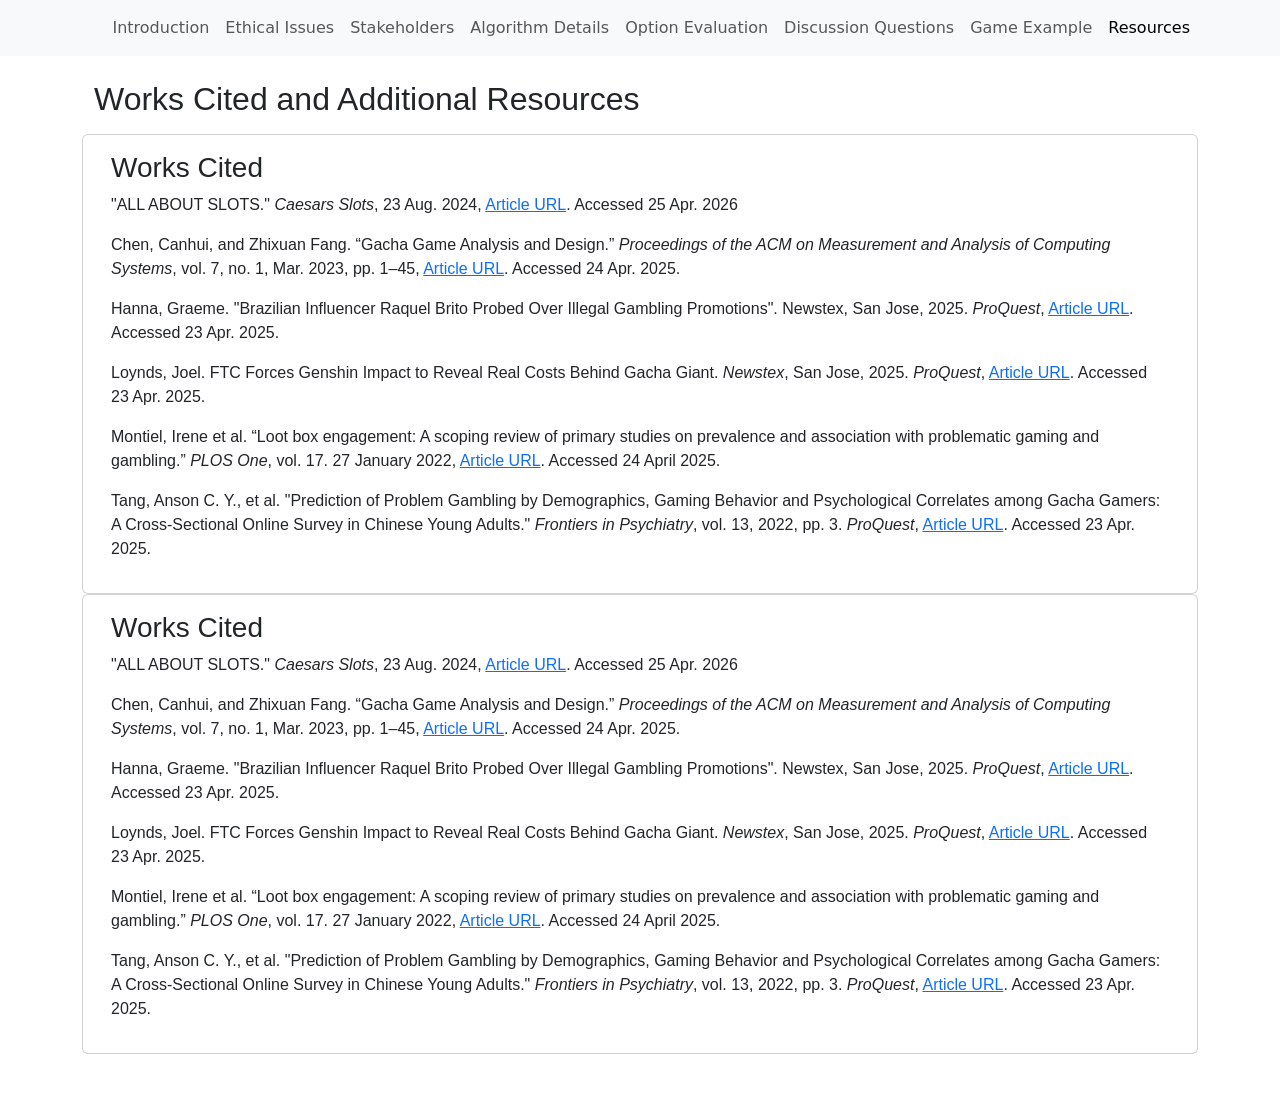
==== bibliography.html @ 875c864f "Moved sections around in game.html, created a bibliography page" ====
<!DOCTYPE html>
<html>
    <head>
        <meta charset="utf-8">
        <meta name="viewport" content="width=device-width, initial-scale=1">
        <title>Algorithm Details</title>
        <link href="https://cdn.jsdelivr.net/npm/bootstrap@5.2.3/dist/css/bootstrap.min.css" rel="stylesheet" integrity="sha384-rbsA2VBKQhggwzxH7pPCaAqO46MgnOM80zW1RWuH61DGLwZJEdK2Kadq2F9CUG65" crossorigin="anonymous">
        <link rel="stylesheet" href="src/styles.css">
    </head>
    <body>
        <!-- Header / Navigation Bar -->
         <header>
            <nav class="navbar navbar-expand-lg navbar-light bg-light" aria-label="Main navigation">
                <div class="container">
                    <!-- Mobile toggle button -->
                    <button class="navbar-toggler" type="button" data-bs-toggle="collapse" data-bs-target="#navMenu"
                        aria-controls="navMenu" aria-expanded="false" aria-label="Toggle navigation">
                        <span class="navbar-toggler-icon"></span>
                    </button>

                    <!-- Nav hyperlinks -->
                    <div class="collapse navbar-collapse" id="navMenu">
                        <ul class="navbar-nav ms-auto">
                            <li class="nav-item">
                                <a class="nav-link" href="index.html">Introduction</a>
                            </li>
                            <li class="nav-item">
                                <a class="nav-link" href="ethics.html">Ethical Issues</a>
                            </li>
                            <li class="nav-item">
                                <a class="nav-link" href="stakeholders.html">Stakeholders</a>
                            </li>
                            <li class="nav-item">
                                <a class="nav-link" href="details.html">Algorithm Details</a>
                            </li>
                            <li class="nav-item">
                                <a class="nav-link" href="options.html">Option Evaluation</a>
                            </li>
                            <li class="nav-item">
                                <a class="nav-link" href="discussion.html">Discussion Questions</a>
                            </li>
                            <li class="nav-item">
                                <a class="nav-link" href="game.html">Game Example</a>
                            </li>
                            <li class="nav-item">
                                <a class="nav-link active" href="bibliography.html">Resources</a>
                            </li>
                        </ul>
                    </div>
                </div>
            </nav>
        </header>
        <!-- Main content -->
        <main id="main-content" class="container container-css lh-base text-start">
            <section id="resources" aria-labelledby="resources-heading">
            <h2 id="resources-heading" class="mb-3">Works Cited and Additional Resources</h2>

            <div class="row">
                <div class="card">
                <div class="card-body">
                <!-- Legal resoucres -->
                <h3>Works Cited</h3>
                <div class="mla-bibliography">
                    <p>"ALL ABOUT SLOTS." <i>Caesars Slots</i>, 23 Aug. 2024, <a href="www.caesarsgames.com/blog/slots-machines/">Article URL</a>. Accessed 25 Apr. 2026</p>
                    <p>Chen, Canhui, and Zhixuan Fang. “Gacha Game Analysis and Design.” <i>Proceedings of the ACM on Measurement and Analysis of Computing Systems</i>, vol. 7, no. 1, Mar. 2023, pp. 1–45, <a href="https://doi.org/10.1145/3579438">Article URL</a>. Accessed 24 Apr. 2025.</p>
                    <p>Hanna, Graeme. "Brazilian Influencer Raquel Brito Probed Over Illegal Gambling Promotions". Newstex, San Jose, 2025. <i>ProQuest</i>, <a href="https://www.proquest.com/blogs-podcasts-websites/brazilian-influencer-raquel-brito-probed-over/docview/3244125903/se-2">Article URL</a>. Accessed 23 Apr. 2025.</p>
                    <p>Loynds, Joel. FTC Forces Genshin Impact to Reveal Real Costs Behind Gacha Giant. <i>Newstex</i>, San Jose, 2025. <i>ProQuest</i>, <a href="https://www.proquest.com/blogs-podcasts-websites/ftc-forces-genshin-impact-reveal-real-costs/docview/3202334632/se-2">Article URL</a>. Accessed 23 Apr. 2025.</p>
                    <p>Montiel, Irene et al. “Loot box engagement: A scoping review of primary studies on prevalence and association with problematic gaming and gambling.” <i>PLOS One</i>, vol. 17. 27 January 2022, <a href="https://journals.plos.org/plosone/article?id=10.1371/journal.pone.0263177">Article URL</a>. Accessed 24 April 2025.
                    <p>Tang, Anson C. Y., et al. "Prediction of Problem Gambling by Demographics, Gaming Behavior and Psychological Correlates among Gacha Gamers: A Cross-Sectional Online Survey in Chinese Young Adults." <i>Frontiers in Psychiatry</i>, vol. 13, 2022, pp. 3. <i>ProQuest</i>, <a href="https://www.proquest.com/scholarly-journals/prediction-problem-gambling-demographics-gaming/docview/3134876093/se-2">Article URL</a>. Accessed 23 Apr. 2025.</p>
                </div> 
                </div>
                </div>
            </div>    
            <div class="row">
                <div class="card">
                <div class="card-body">
                <!-- Bibliography section -->
                <h3>Works Cited</h3>
                <div class="mla-bibliography">
                    <p>"ALL ABOUT SLOTS." <i>Caesars Slots</i>, 23 Aug. 2024, <a href="www.caesarsgames.com/blog/slots-machines/">Article URL</a>. Accessed 25 Apr. 2026</p>
                    <p>Chen, Canhui, and Zhixuan Fang. “Gacha Game Analysis and Design.” <i>Proceedings of the ACM on Measurement and Analysis of Computing Systems</i>, vol. 7, no. 1, Mar. 2023, pp. 1–45, <a href="https://doi.org/10.1145/3579438">Article URL</a>. Accessed 24 Apr. 2025.</p>
                    <p>Hanna, Graeme. "Brazilian Influencer Raquel Brito Probed Over Illegal Gambling Promotions". Newstex, San Jose, 2025. <i>ProQuest</i>, <a href="https://www.proquest.com/blogs-podcasts-websites/brazilian-influencer-raquel-brito-probed-over/docview/3244125903/se-2">Article URL</a>. Accessed 23 Apr. 2025.</p>
                    <p>Loynds, Joel. FTC Forces Genshin Impact to Reveal Real Costs Behind Gacha Giant. <i>Newstex</i>, San Jose, 2025. <i>ProQuest</i>, <a href="https://www.proquest.com/blogs-podcasts-websites/ftc-forces-genshin-impact-reveal-real-costs/docview/3202334632/se-2">Article URL</a>. Accessed 23 Apr. 2025.</p>
                    <p>Montiel, Irene et al. “Loot box engagement: A scoping review of primary studies on prevalence and association with problematic gaming and gambling.” <i>PLOS One</i>, vol. 17. 27 January 2022, <a href="https://journals.plos.org/plosone/article?id=10.1371/journal.pone.0263177">Article URL</a>. Accessed 24 April 2025.
                    <p>Tang, Anson C. Y., et al. "Prediction of Problem Gambling by Demographics, Gaming Behavior and Psychological Correlates among Gacha Gamers: A Cross-Sectional Online Survey in Chinese Young Adults." <i>Frontiers in Psychiatry</i>, vol. 13, 2022, pp. 3. <i>ProQuest</i>, <a href="https://www.proquest.com/scholarly-journals/prediction-problem-gambling-demographics-gaming/docview/3134876093/se-2">Article URL</a>. Accessed 23 Apr. 2025.</p>
                </div> 
                </div>
                </div>
            </div>             
            </section>
        </main>
        <script src="https://cdn.jsdelivr.net/npm/bootstrap@5.2.3/dist/js/bootstrap.bundle.min.js" integrity="sha384-kenU1KFdBIe4zVF0s0G1M5b4hcpxyD9F7jL+jjXkk+Q2h455rYXK/7HAuoJl+0I4" crossorigin="anonymous"></script>
    </body>
</html>
---- src/styles.css ----
.container-css {
   padding: 1.5rem;
   line-height: 1.5;

   font-family: Arial, Helvetica, sans-serif;
   font-size: 1rem; 

   margin-bottom: 2rem;
}

.table {
    padding: 1rem 1.5rem;
    line-height: 1.5;
    font-size: 1rem;

    white-space: normal;
}
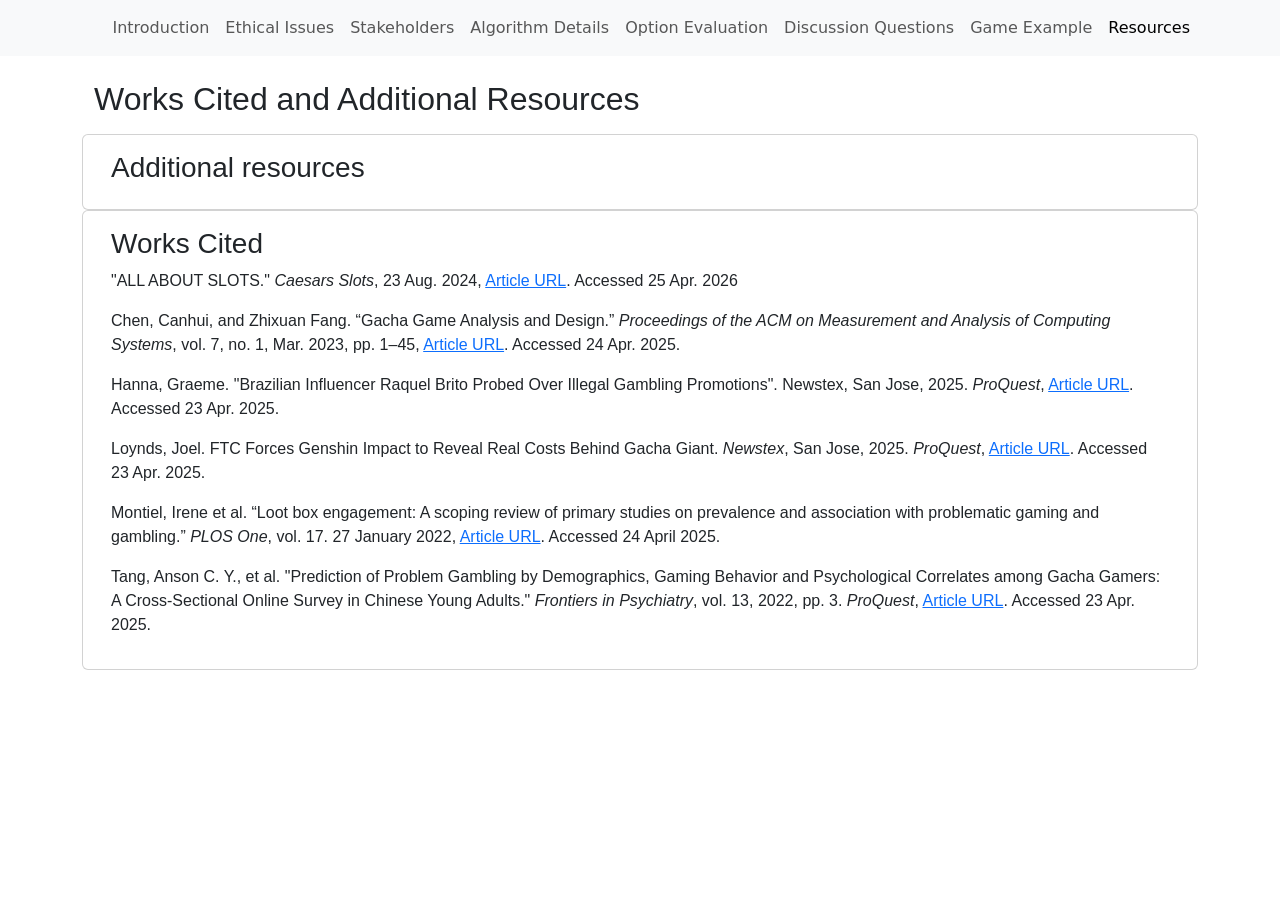
==== commit 754b345e: "Removed bibliography from details and added documentation" ====
--- a/bibliography.html
+++ b/bibliography.html
@@ -58,15 +58,9 @@
             <div class="row">
                 <div class="card">
                 <div class="card-body">
-                <!-- Legal resoucres -->
-                <h3>Works Cited</h3>
+                <!-- More resources -->
+                <h3>Additional resources</h3>
                 <div class="mla-bibliography">
-                    <p>"ALL ABOUT SLOTS." <i>Caesars Slots</i>, 23 Aug. 2024, <a href="www.caesarsgames.com/blog/slots-machines/">Article URL</a>. Accessed 25 Apr. 2026</p>
-                    <p>Chen, Canhui, and Zhixuan Fang. “Gacha Game Analysis and Design.” <i>Proceedings of the ACM on Measurement and Analysis of Computing Systems</i>, vol. 7, no. 1, Mar. 2023, pp. 1–45, <a href="https://doi.org/10.1145/3579438">Article URL</a>. Accessed 24 Apr. 2025.</p>
-                    <p>Hanna, Graeme. "Brazilian Influencer Raquel Brito Probed Over Illegal Gambling Promotions". Newstex, San Jose, 2025. <i>ProQuest</i>, <a href="https://www.proquest.com/blogs-podcasts-websites/brazilian-influencer-raquel-brito-probed-over/docview/3244125903/se-2">Article URL</a>. Accessed 23 Apr. 2025.</p>
-                    <p>Loynds, Joel. FTC Forces Genshin Impact to Reveal Real Costs Behind Gacha Giant. <i>Newstex</i>, San Jose, 2025. <i>ProQuest</i>, <a href="https://www.proquest.com/blogs-podcasts-websites/ftc-forces-genshin-impact-reveal-real-costs/docview/3202334632/se-2">Article URL</a>. Accessed 23 Apr. 2025.</p>
-                    <p>Montiel, Irene et al. “Loot box engagement: A scoping review of primary studies on prevalence and association with problematic gaming and gambling.” <i>PLOS One</i>, vol. 17. 27 January 2022, <a href="https://journals.plos.org/plosone/article?id=10.1371/journal.pone.0263177">Article URL</a>. Accessed 24 April 2025.
-                    <p>Tang, Anson C. Y., et al. "Prediction of Problem Gambling by Demographics, Gaming Behavior and Psychological Correlates among Gacha Gamers: A Cross-Sectional Online Survey in Chinese Young Adults." <i>Frontiers in Psychiatry</i>, vol. 13, 2022, pp. 3. <i>ProQuest</i>, <a href="https://www.proquest.com/scholarly-journals/prediction-problem-gambling-demographics-gaming/docview/3134876093/se-2">Article URL</a>. Accessed 23 Apr. 2025.</p>
                 </div> 
                 </div>
                 </div>
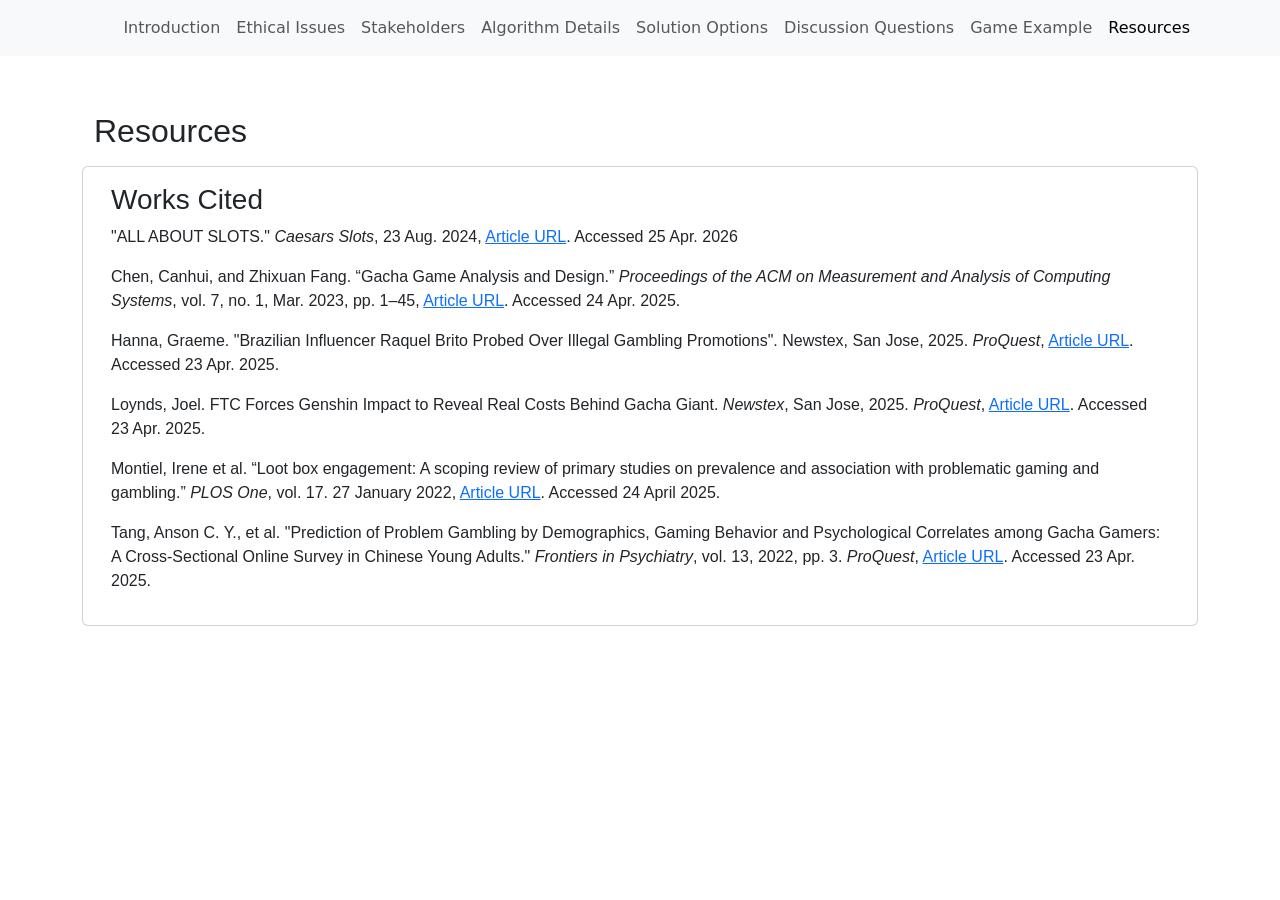
==== commit edb69def: "Adjusted formatting in all files" ====
--- a/bibliography.html
+++ b/bibliography.html
@@ -34,7 +34,7 @@
                                 <a class="nav-link" href="details.html">Algorithm Details</a>
                             </li>
                             <li class="nav-item">
-                                <a class="nav-link" href="options.html">Option Evaluation</a>
+                                <a class="nav-link" href="options.html">Solution Options</a>
                             </li>
                             <li class="nav-item">
                                 <a class="nav-link" href="discussion.html">Discussion Questions</a>
@@ -43,7 +43,7 @@
                                 <a class="nav-link" href="game.html">Game Example</a>
                             </li>
                             <li class="nav-item">
-                                <a class="nav-link active" href="bibliography.html">Resources</a>
+                                <a class="nav-link active" href="resources.html">Resources</a>
                             </li>
                         </ul>
                     </div>
@@ -53,18 +53,8 @@
         <!-- Main content -->
         <main id="main-content" class="container container-css lh-base text-start">
             <section id="resources" aria-labelledby="resources-heading">
-            <h2 id="resources-heading" class="mb-3">Works Cited and Additional Resources</h2>
+            <h2 id="resources-heading" class="mb-3">Resources</h2>
 
-            <div class="row">
-                <div class="card">
-                <div class="card-body">
-                <!-- More resources -->
-                <h3>Additional resources</h3>
-                <div class="mla-bibliography">
-                </div> 
-                </div>
-                </div>
-            </div>    
             <div class="row">
                 <div class="card">
                 <div class="card-body">
--- a/src/styles.css
+++ b/src/styles.css
@@ -5,11 +5,20 @@
    font-family: Arial, Helvetica, sans-serif;
    font-size: 1rem; 
 
+   margin-top: 2rem;
    margin-bottom: 2rem;
 }
 
+.button-css {
+    line-height: 1.5;
+    font-size: 1rem;
+
+    margin-top: 1.5rem;
+    margin-bottom: 1.5rem;
+}
+
 .table {
-    padding: 1rem 1.5rem;
+    padding: 1rem 1rem;
     line-height: 1.5;
     font-size: 1rem;
 
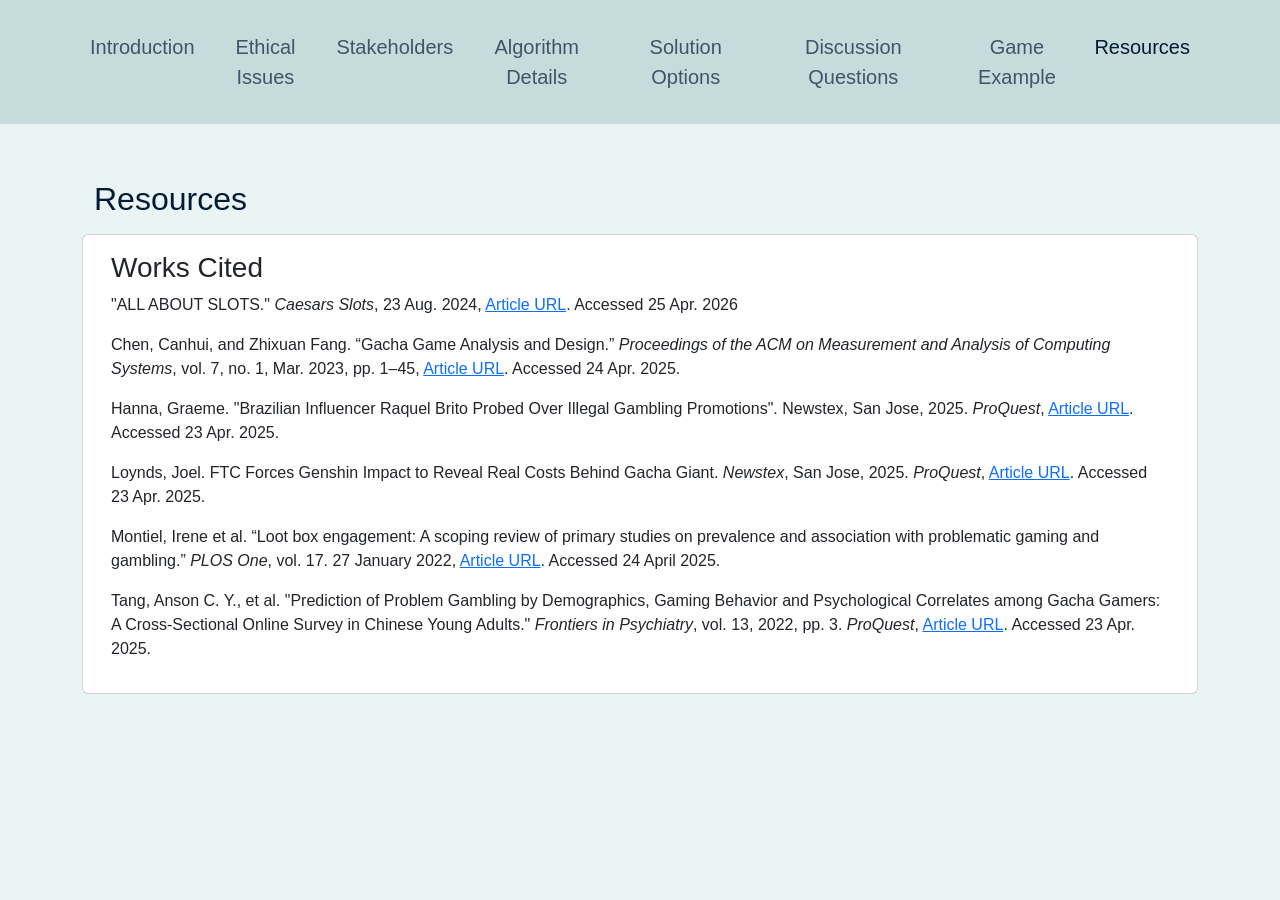
==== commit d9e0dfb2: "Adjusted css styling of website, added colors, padding, margins" ====
--- a/bibliography.html
+++ b/bibliography.html
@@ -7,10 +7,10 @@
         <link href="https://cdn.jsdelivr.net/npm/bootstrap@5.2.3/dist/css/bootstrap.min.css" rel="stylesheet" integrity="sha384-rbsA2VBKQhggwzxH7pPCaAqO46MgnOM80zW1RWuH61DGLwZJEdK2Kadq2F9CUG65" crossorigin="anonymous">
         <link rel="stylesheet" href="src/styles.css">
     </head>
-    <body>
+    <body class="body">
         <!-- Header / Navigation Bar -->
          <header>
-            <nav class="navbar navbar-expand-lg navbar-light bg-light" aria-label="Main navigation">
+            <nav class="navbar navbar-expand-lg navbar-light custom-nav-header" aria-label="Main navigation">
                 <div class="container">
                     <!-- Mobile toggle button -->
                     <button class="navbar-toggler" type="button" data-bs-toggle="collapse" data-bs-target="#navMenu"
--- a/src/styles.css
+++ b/src/styles.css
@@ -1,24 +1,72 @@
+.custom-nav-header {
+    background-color: #C6DCDC;
+
+    /* padding and margins */
+    padding: 1.5rem;
+    padding-left: 1.5rem;
+    padding-right: 1.5rem;
+    margin-bottom: 2rem;
+
+    /* text */
+    line-height: 1.5;
+    font-family: Arial, Helvetica, sans-serif;
+    font-size: 1.25rem; 
+    text-align: center;
+    color: #031c36;
+
+    /* normal text mode */
+    --bs-navbar-color: rgba(3, 28, 54, 0.70);
+    
+    /* hover text mode and active text mode */
+    --bs-navbar-hover-color: rgba(3, 28, 54, 0.95); 
+    --bs-navbar-active-color: rgba(3, 28, 54, 1.00);  
+}
+
+.body {
+    background-color: #EBF4F4;
+}
+
 .container-css {
+    /* padding and margins */
    padding: 1.5rem;
+   margin-top: 2rem;
+   margin-bottom: 2rem;
+
+   /* text */
    line-height: 1.5;
-
    font-family: Arial, Helvetica, sans-serif;
    font-size: 1rem; 
-
-   margin-top: 2rem;
-   margin-bottom: 2rem;
+   color: #031c36;
 }
 
-.button-css {
-    line-height: 1.5;
-    font-size: 1rem;
-
+.custom-card-css {
+    padding: 1.5rem;
+    border: 0.175rem solid #455A64;
     margin-top: 1.5rem;
     margin-bottom: 1.5rem;
 }
 
+.button-css {
+    min-width: 1.5rem;
+    min-height: 1.5rem;
+    
+    background-color: #546D7A;
+    border-color: #455A64;
+    
+    margin-top: 1.5rem;
+    margin-bottom: 1.5rem;
+
+    /* text */
+    line-height: 1.5;
+    font-family: Arial, Helvetica, sans-serif;
+    font-size: 1rem;
+    color: white;
+
+}
+
 .table {
     padding: 1rem 1rem;
+
     line-height: 1.5;
     font-size: 1rem;
 
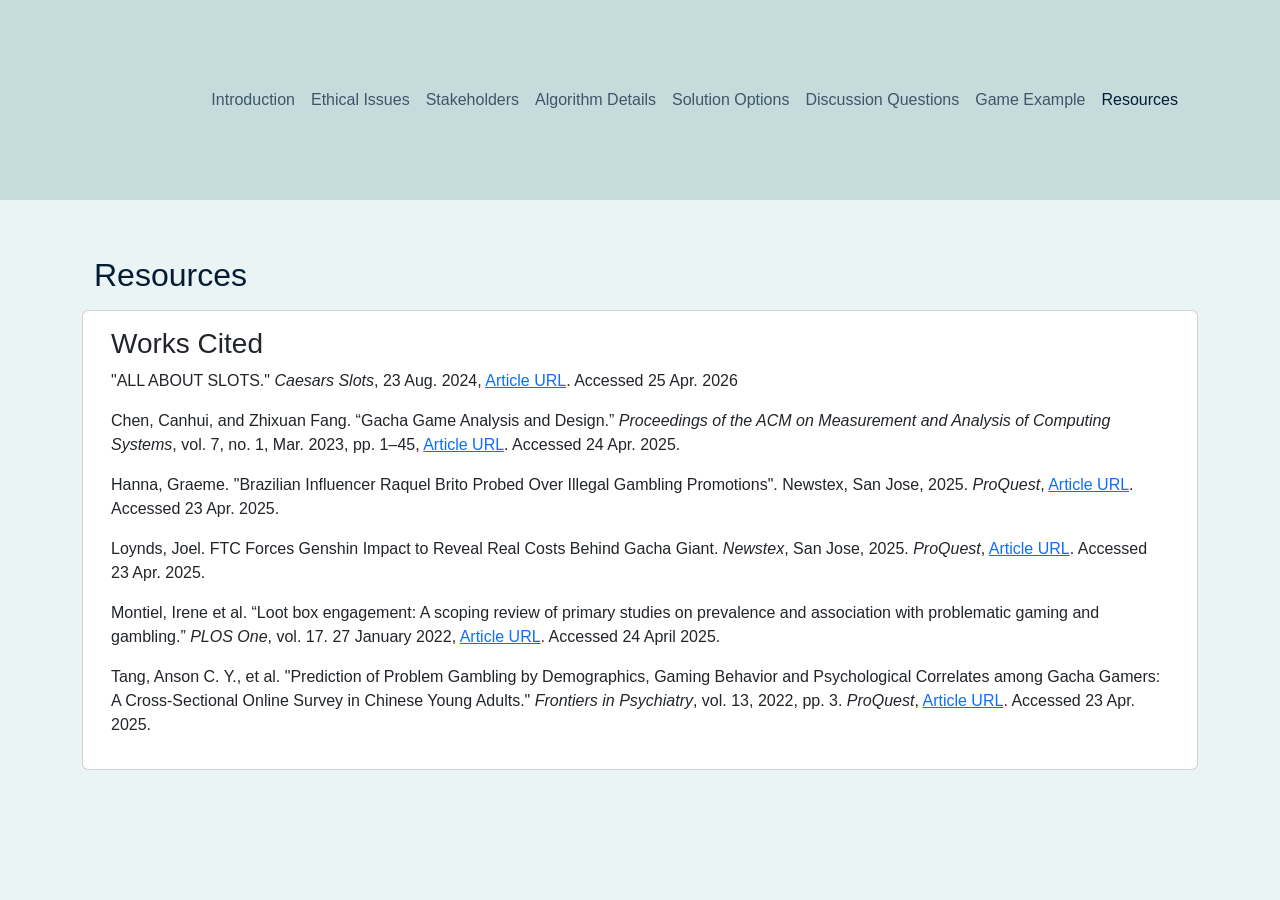
==== commit f08965c8: "Styled accordion with custom css" ====
--- a/bibliography.html
+++ b/bibliography.html
@@ -11,7 +11,7 @@
         <!-- Header / Navigation Bar -->
          <header>
             <nav class="navbar navbar-expand-lg navbar-light custom-nav-header" aria-label="Main navigation">
-                <div class="container">
+                <div class="container container-css">
                     <!-- Mobile toggle button -->
                     <button class="navbar-toggler" type="button" data-bs-toggle="collapse" data-bs-target="#navMenu"
                         aria-controls="navMenu" aria-expanded="false" aria-label="Toggle navigation">
--- a/src/styles.css
+++ b/src/styles.css
@@ -46,10 +46,26 @@
     margin-bottom: 1.5rem;
 }
 
+.custom-accordion-css {
+    background-color: #C6DCDC;
+    color: #031c36;
+    border-color: #455A64;
+}
+
+.custom-accordion-css:hover {
+    color: #031c36;
+    background-color: #EBF4F4;
+}
+
+.custom-accordion-css[aria-expanded='true'] {
+    background-color: #EBF4F4;
+    color: #031c36;
+}
+
 .button-css {
     min-width: 1.5rem;
     min-height: 1.5rem;
-    
+
     background-color: #546D7A;
     border-color: #455A64;
     
